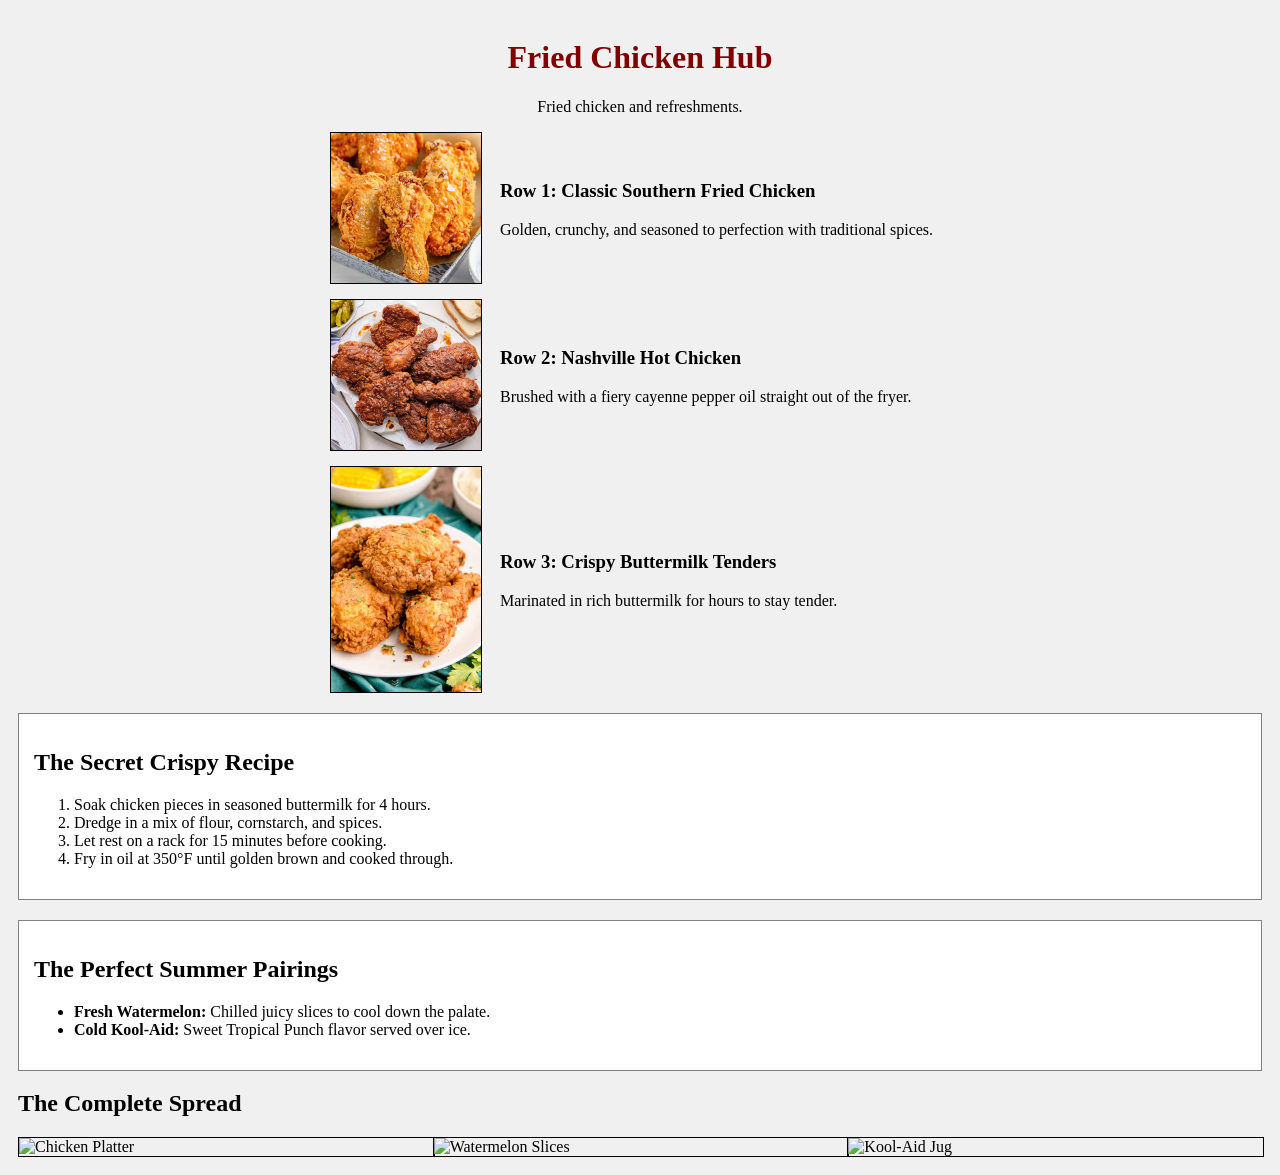
==== friedchicken.html @ 492c494a "Added couple of fried chicken images, made a 2 column layout, 3 column, comments, a bit of colour, d" ====
<!DOCTYPE html>
<html lang="en">
<head>
    <meta charset="UTF-8">
    <title>Fried Chicken Hub</title>
    <link rel="stylesheet" href="koolaid.css">
</head>
<body>

    <h1>Fried Chicken Hub</h1>
    <p style="text-align:center;">Fried chicken and refreshments.</p>

    <div class="row-container">
        <div class="column-img"><img src="southern.jpg" alt="Classic Southern Fried Chicken"></div>
        <div class="column-text">
            <h3>Row 1: Classic Southern Fried Chicken</h3>
            <p>Golden, crunchy, and seasoned to perfection with traditional spices.</p>
        </div>
    </div>

    <div class="row-container">
        <div class="column-img"><img src="nashville.jpg" alt="Nashville Hot Chicken"></div>
        <div class="column-text">
            <h3>Row 2: Nashville Hot Chicken</h3>
            <p>Brushed with a fiery cayenne pepper oil straight out of the fryer.</p>
        </div>
    </div>

    <div class="row-container">
        <div class="column-img"><img src="buttermilk.jpg" alt="Crispy Buttermilk Tenders"></div>
        <div class="column-text">
            <h3>Row 3: Crispy Buttermilk Tenders</h3>
            <p>Marinated in rich buttermilk for hours to stay tender.</p>
        </div>
    </div>

    <div class="recipe-box">
        <h2>The Secret Crispy Recipe</h2>
        <ol>
            <li>Soak chicken pieces in seasoned buttermilk for 4 hours.</li>
            <li>Dredge in a mix of flour, cornstarch, and spices.</li>
            <li>Let rest on a rack for 15 minutes before cooking.</li>
            <li>Fry in oil at 350°F until golden brown and cooked through.</li>
        </ol>
    </div>

    <div class="drinks-box">
        <h2>The Perfect Summer Pairings</h2>
        <ul>
            <li><strong>Fresh Watermelon:</strong> Chilled juicy slices to cool down the palate.</li>
            <li><strong>Cold Kool-Aid:</strong> Sweet Tropical Punch flavor served over ice.</li>
        </ul>
    </div>

    <h2>The Complete Spread</h2>
    <div class="bottom-gallery">
        <img src="gallery-chicken.jpg" alt="Chicken Platter">
        <img src="gallery-watermelon.jpg" alt="Watermelon Slices">
        <img src="gallery-koolaid.jpg" alt="Kool-Aid Jug">
    </div>

</body>
</html>
---- koolaid.css ----
/* Basic styling - no advanced layouts */
body {
    font-family: "Times New Roman", serif;
    background-color: #f0f0f0;
    color: #000000;
    padding: 10px;
}

h1 {
    color: maroon;
    text-align: center;
}

/* Modernized 2-columns using CSS Grid */
.row-container {
    width: 100%;
    margin-bottom: 15px;
    
    display: grid;
    /* Image column is small (max 150px), text column is 450px */
    grid-template-columns: minmax(100px, 150px) 450px; 
    /* Pulls both columns tight into the middle of the screen */
    justify-content: center; 
    /* Centers the image and text vertically next to each other */
    align-items: center; 
    /* The tight gap between the image and the text */
    gap: 20px; 
}

.column-img {
    width: 100%;
}

.column-text {
    width: 100%;
}

/* Base image rule to fill grid spaces properly */
img {
    width: 100%;
    height: auto;
    border: 1px solid black;
    display: block;
}

/* Basic blocks for lists */
.recipe-box, .drinks-box {
    background-color: white;
    border: 1px solid gray;
    padding: 15px;
    margin-top: 20px;
}

/* Modernized 3-column gallery using CSS Grid */
.bottom-gallery {
    display: grid;
    /* Creates 3 perfectly equal columns */
    grid-template-columns: repeat(3, 1fr); 
    /* Centers the entire gallery block */
    max
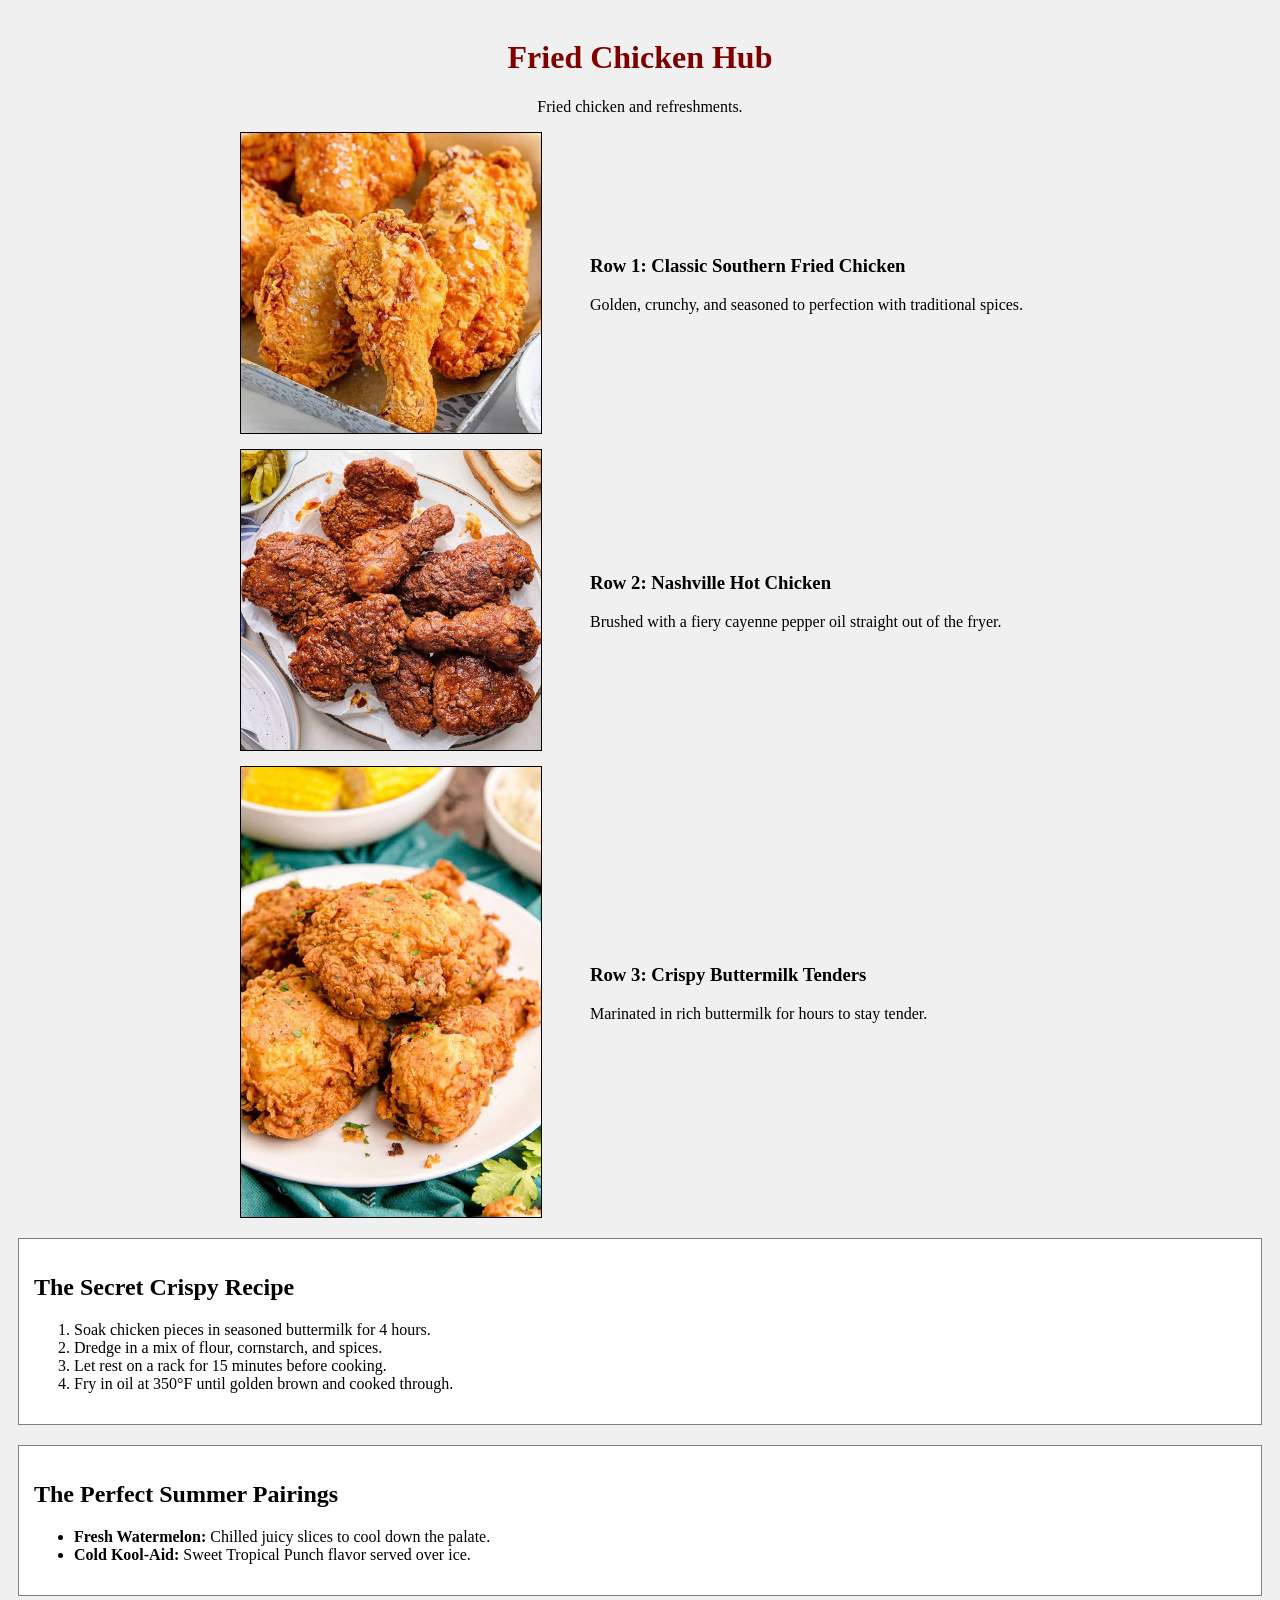
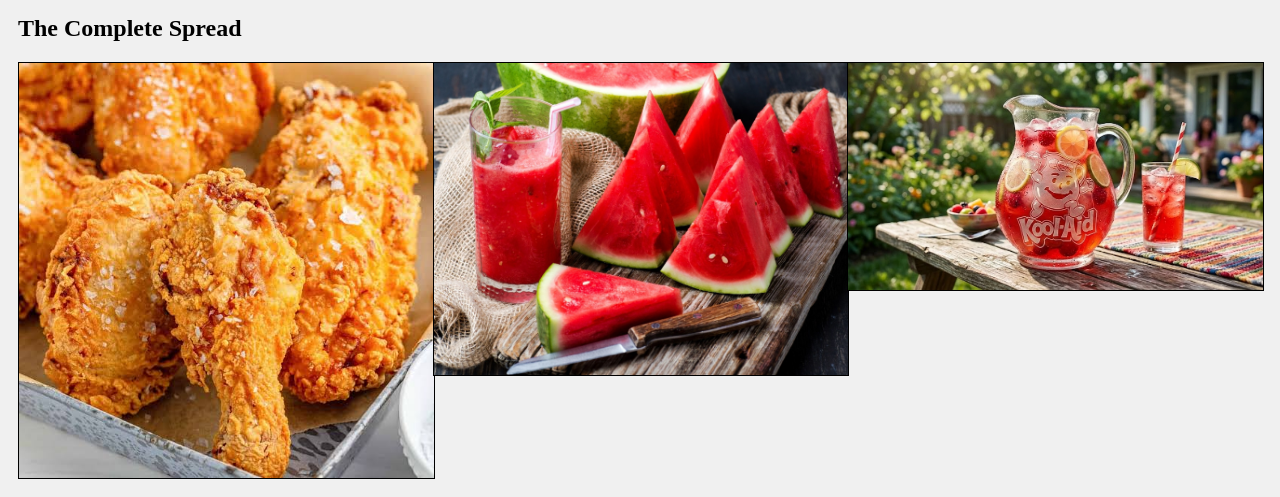
==== commit 54140a49: "fixed image sizes and added images to 3 column below" ====
--- a/friedchicken.html
+++ b/friedchicken.html
@@ -54,9 +54,9 @@
 
     <h2>The Complete Spread</h2>
     <div class="bottom-gallery">
-        <img src="gallery-chicken.jpg" alt="Chicken Platter">
-        <img src="gallery-watermelon.jpg" alt="Watermelon Slices">
-        <img src="gallery-koolaid.jpg" alt="Kool-Aid Jug">
+        <img src="chicken.jpg" alt="Chicken Platter">
+        <img src="watermelon.jpeg" alt="Watermelon Slices">
+        <img src="koolaid.jpg" alt="Kool-Aid Jug">
     </div>
 
 </body>
--- a/koolaid.css
+++ b/koolaid.css
@@ -24,11 +24,11 @@
     /* Centers the image and text vertically next to each other */
     align-items: center; 
     /* The tight gap between the image and the text */
-    gap: 20px; 
+    gap: 200px; 
 }
 
 .column-img {
-    width: 100%;
+    width: 200%;
 }
 
 .column-text {
@@ -51,10 +51,8 @@
     margin-top: 20px;
 }
 
-/* Modernized 3-column gallery using CSS Grid */
 .bottom-gallery {
     display: grid;
-    /* Creates 3 perfectly equal columns */
     grid-template-columns: repeat(3, 1fr); 
-    /* Centers the entire gallery block */
-    max+    max-width: 100%;
+}
